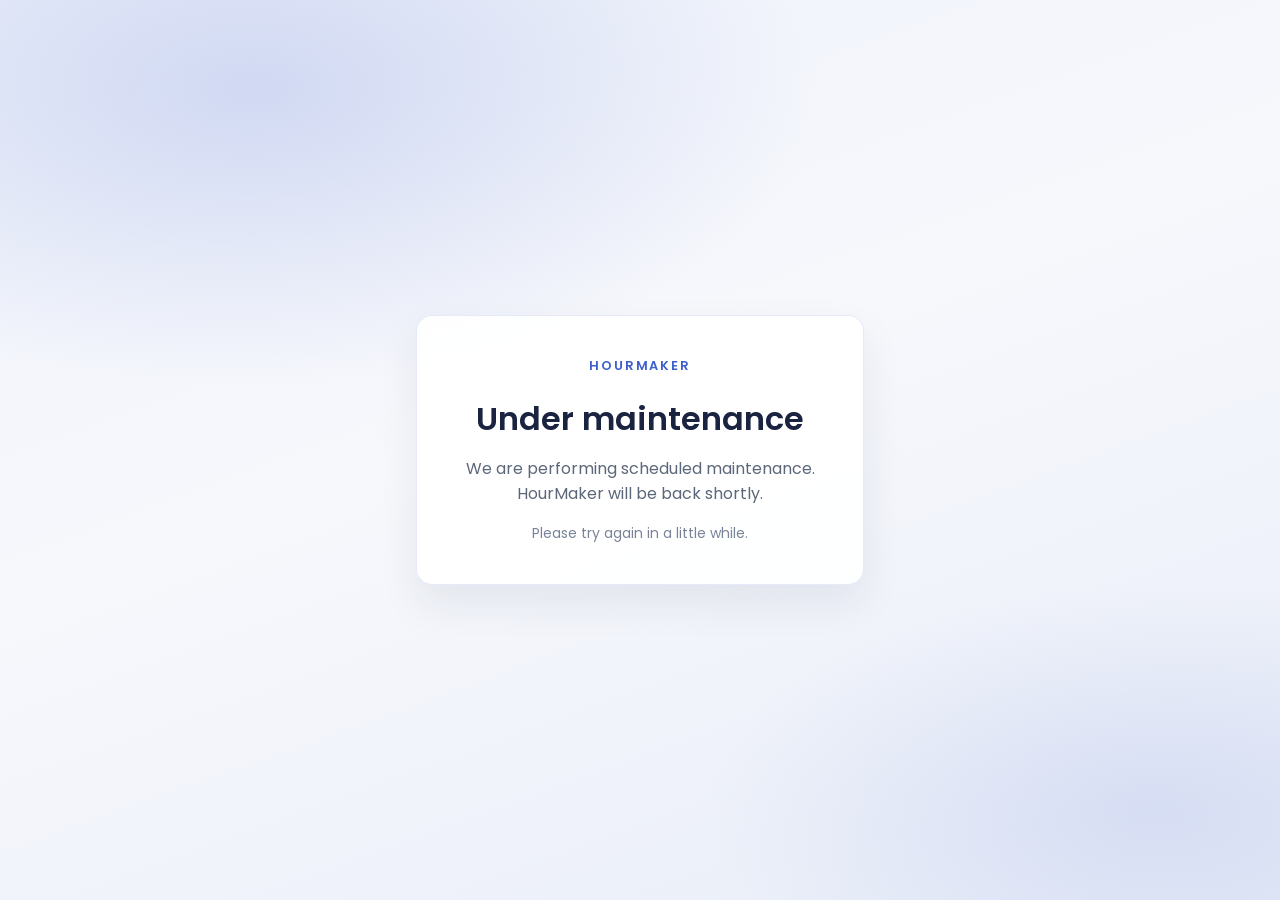
==== maintenance.html @ 0c21cee2 "Add files via upload" ====
<!DOCTYPE html>
<html lang="en">
  <head>
    <meta charset="utf-8" />
    <meta name="viewport" content="width=device-width, initial-scale=1" />
    <meta name="robots" content="noindex" />
    <title>HourMaker — Under maintenance</title>
    <link rel="preconnect" href="https://fonts.googleapis.com" />
    <link rel="preconnect" href="https://fonts.gstatic.com" crossorigin />
    <link
      href="https://fonts.googleapis.com/css2?family=Poppins:wght@400;500;600&display=swap"
      rel="stylesheet"
    />
    <style>
      :root {
        --hm-blue: #3e5ecc;
        --hm-ink: #1a2340;
        --hm-muted: #5c677a;
      }
      * {
        box-sizing: border-box;
      }
      body {
        margin: 0;
        min-height: 100vh;
        display: flex;
        align-items: center;
        justify-content: center;
        padding: 1.5rem;
        font-family: 'Poppins', 'Segoe UI', sans-serif;
        color: var(--hm-ink);
        background:
          radial-gradient(ellipse 80% 60% at 20% 10%, rgba(62, 94, 204, 0.18), transparent 55%),
          radial-gradient(ellipse 70% 50% at 90% 90%, rgba(62, 94, 204, 0.12), transparent 50%),
          linear-gradient(160deg, #eef2fb 0%, #f7f8fc 45%, #e8edf8 100%);
      }
      main {
        width: min(28rem, 100%);
        text-align: center;
        padding: 2.5rem 2rem;
        background: rgba(255, 255, 255, 0.92);
        border: 1px solid rgba(62, 94, 204, 0.12);
        border-radius: 1rem;
        box-shadow: 0 18px 40px rgba(26, 35, 64, 0.08);
      }
      .brand {
        margin: 0 0 1.25rem;
        font-size: 0.8rem;
        font-weight: 600;
        letter-spacing: 0.14em;
        text-transform: uppercase;
        color: var(--hm-blue);
      }
      h1 {
        margin: 0 0 0.85rem;
        font-size: clamp(1.6rem, 4vw, 2rem);
        font-weight: 600;
      }
      p {
        margin: 0 0 1rem;
        font-size: 1rem;
        line-height: 1.55;
        color: var(--hm-muted);
      }
      .hint {
        margin: 0;
        font-size: 0.875rem;
        color: #7a8499;
      }
    </style>
  </head>
  <body>
    <main>
      <p class="brand">HourMaker</p>
      <h1>Under maintenance</h1>
      <p>
        We are performing scheduled maintenance. HourMaker will be back shortly.
      </p>
      <p class="hint">Please try again in a little while.</p>
    </main>
  </body>
</html>
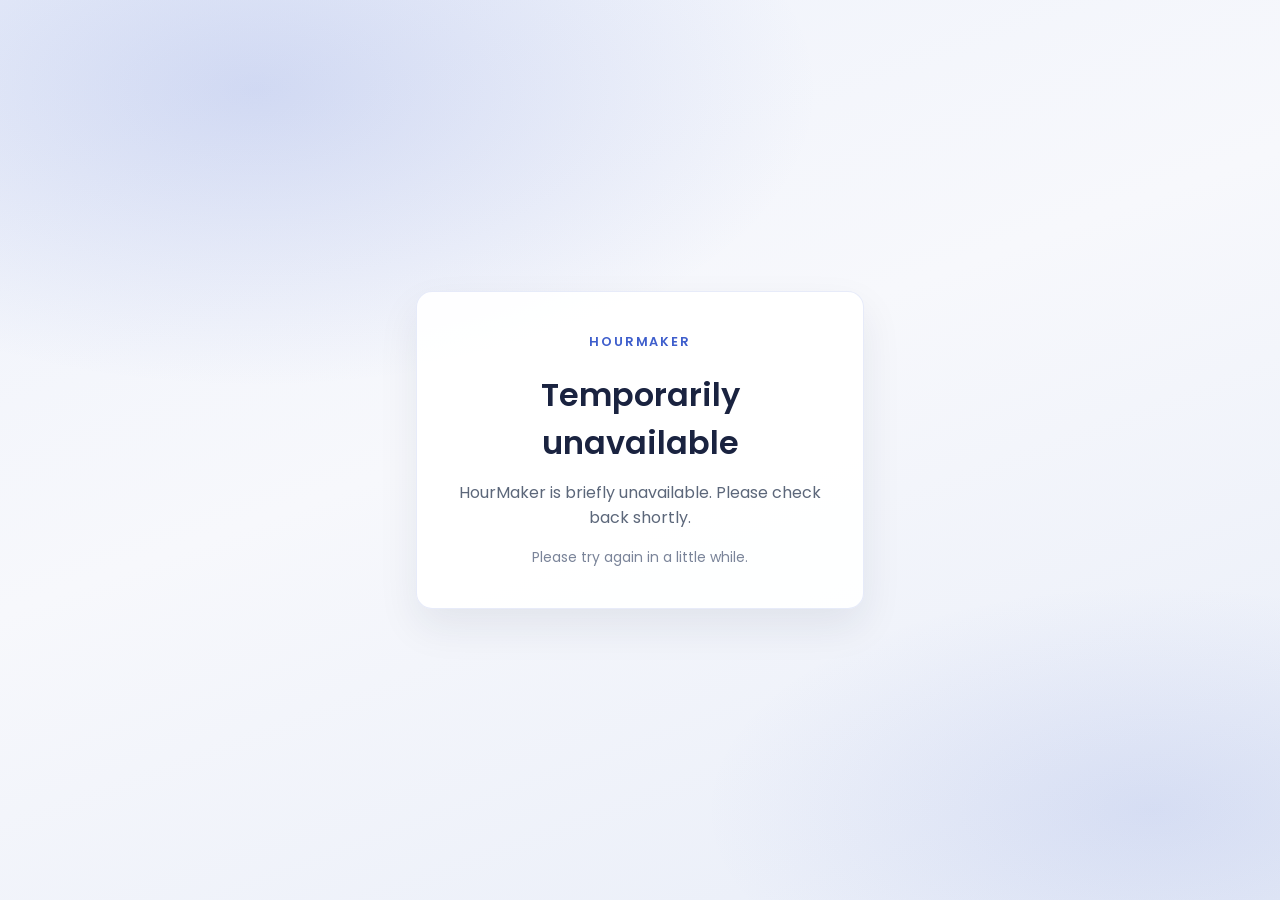
==== commit e2b6d0d7: "Add files via upload" ====
--- a/maintenance.html
+++ b/maintenance.html
@@ -4,7 +4,7 @@
     <meta charset="utf-8" />
     <meta name="viewport" content="width=device-width, initial-scale=1" />
     <meta name="robots" content="noindex" />
-    <title>HourMaker — Under maintenance</title>
+    <title>HourMaker</title>
     <link rel="preconnect" href="https://fonts.googleapis.com" />
     <link rel="preconnect" href="https://fonts.gstatic.com" crossorigin />
     <link
@@ -72,9 +72,9 @@
   <body>
     <main>
       <p class="brand">HourMaker</p>
-      <h1>Under maintenance</h1>
+      <h1>Temporarily unavailable</h1>
       <p>
-        We are performing scheduled maintenance. HourMaker will be back shortly.
+        HourMaker is briefly unavailable. Please check back shortly.
       </p>
       <p class="hint">Please try again in a little while.</p>
     </main>
